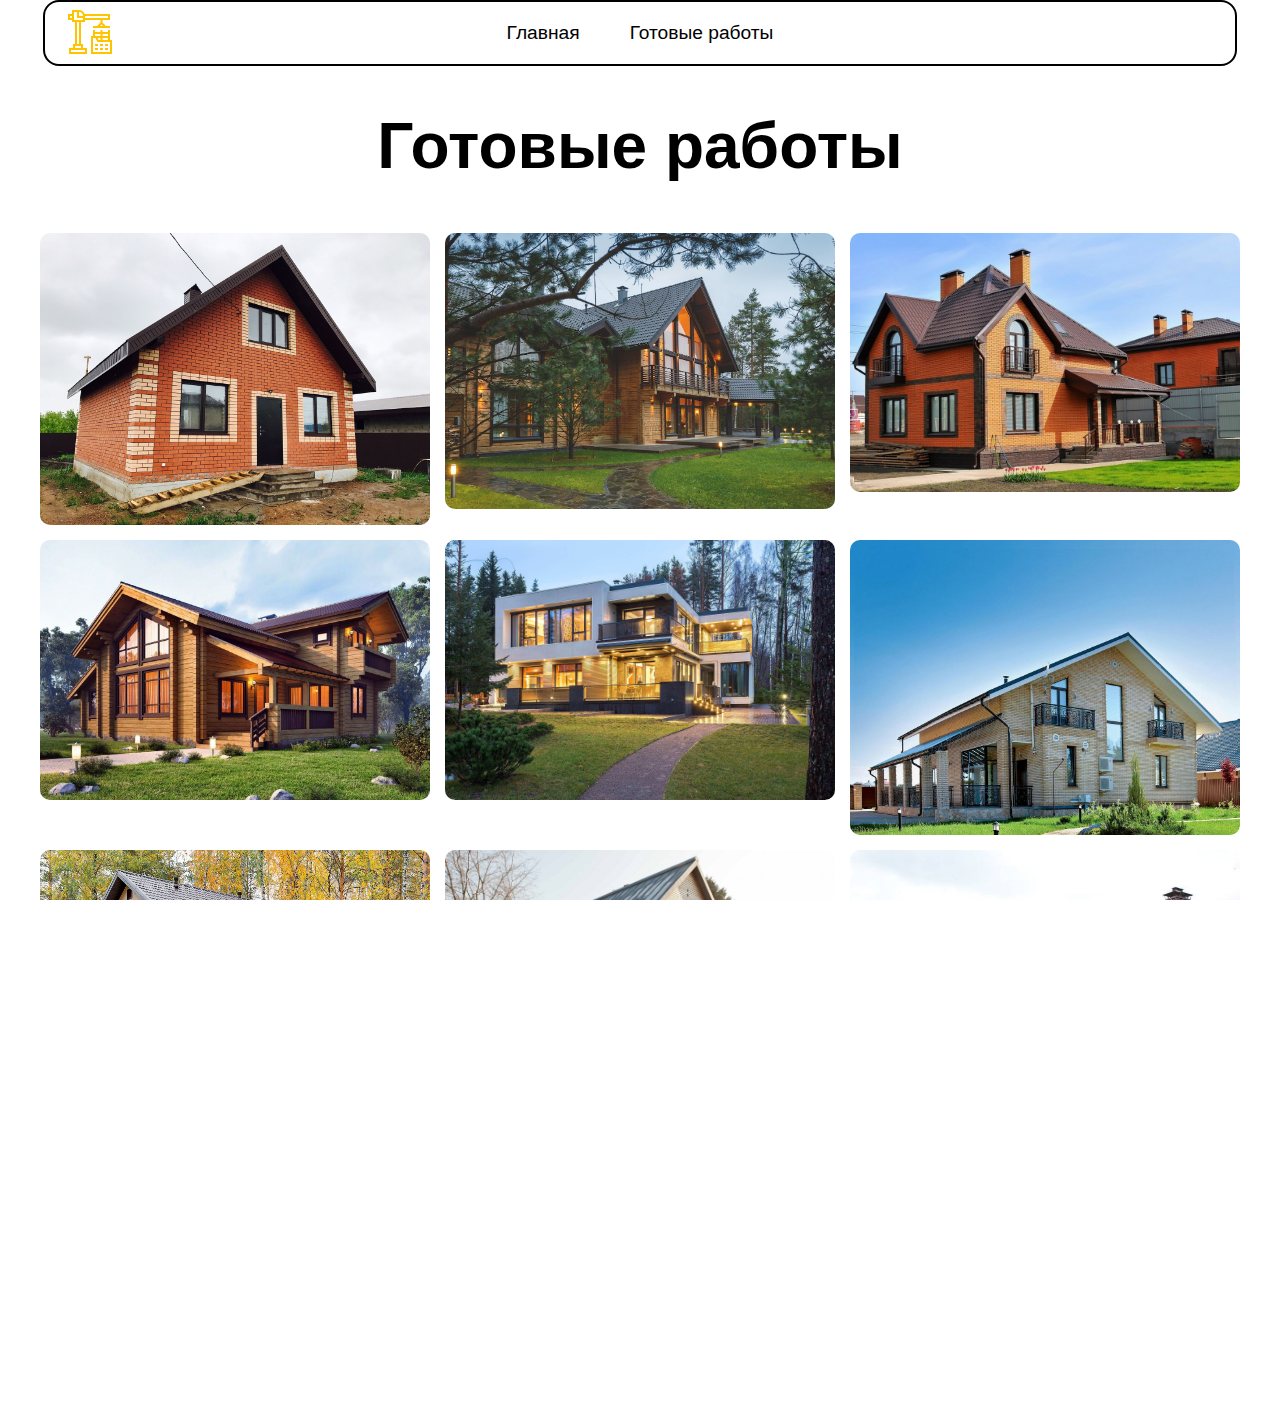
==== readywork.html @ 2d413f22 "Add files via upload" ====
<!DOCTYPE html>
<html lang="en">
<head>
    <meta
        name="description"
        content="Показываем выполненные работы"
    >
    <meta charset="UTF-8">
    <meta name="viewport" content="width=device-width, initial-scale=1.0">
    <title>Готовые работы</title>
    <link rel="stylesheet" href="style.css">
</head>
<body>
    <header class="sticky">
        <nav>
            <ul class="menu">
                <a class="logo" href="index.html"><img src="img/icons8-строительство-50.png" alt="Логотип"></a>
                <li><a href="index.html">Главная</a></li>
                <li><a href="readywork.html">Готовые работы</a></li>
            </ul>
        </nav>
    </header>
    
    <section class="gallerywork">
        <h1>Готовые работы</h1>
        <div class="gallery">
            <img src="img/1.jpg" alt="Фото 1">
            <img src="img/2.jpg" alt="Фото 2">
            <img src="img/3.jpg" alt="Фото 3">
            <img src="img/4.jpg" alt="Фото 4">
            <img src="img/5.jpg" alt="Фото 5">
            <img src="img/6.jpg" alt="Фото 6">
            <img src="img/7.jpg" alt="Фото 7">
            <img src="img/8.jpg" alt="Фото 8">
            <img src="img/9.jpg" alt="Фото 9">
            
        </div> 
    </section>

    <footer class="footerinf">
        <div class="footerme">
            <div class="footer-content">
                <div class="footermenu">
                    <ul class="footer-menu-li">
                        <li><a href="index.html">Главная</a></li>
                        <li><a href="readywork.html">Готовые работы</a></li>
                    </ul>
                </div>
                <div class="footerinformaiton">
                    <p>Адрес: г.Уфа, ул.Чернышевского 49/1</p>
                    <p>Номер телефона: +79013612242</p>
                    <p>Почта: raboti@gmail.com</p>
                </div>  
                <div class="mediafooter">
                    <p><a href="#"><img src="img\icons8-vk-50.png"alt="vk" ></a></p>
                    <p><a href="#"><img src="img\icons8-одноклассники-в-круге-50.png" alt="одноклассники"></a></p>
                    
                </div>
            </div>
        </div>
    </footer>

</body>
</html>
---- style.css ----
body, html {
    margin: 0;
    padding: 0;
    height: 100%;
    box-sizing: border-box;
    font-family: "Gotham Pro", sans-serif;
    overflow-x: hidden;
}

button {
    cursor: pointer;
}
.header {
    display: flex;
    align-items: center;
    padding: 20px 0;
    position: absolute;
    top: 0;
    width: 100%;
    z-index: 100;
    justify-content: center; 
}

.sticky {
    position: -webkit-sticky;
    position: sticky;
    top: 0;
}

nav {
    
    width: 100%;
    display: flex;
    justify-content: center; 
}

ul.menu {
    background-color: #fff;
    list-style: none;
    padding: 20px;
    margin: 0;
    display: flex;
    align-items: center;
    justify-content: center; 
    border: 2px solid rgb(0, 0, 0);
    border-radius: 1rem;
    max-width: 1150px; 
    width: 100%;
    position: relative;
}

ul.menu li {
    display: inline;
    margin: 0 15px;
}

ul.menu li a {
    padding: 10px;
    text-decoration: none;
    color: black;
    font-size: 1.2rem;
    transition: color 0.3s ease;
}

ul.menu li a:hover {
    color: lightgray;
}

ul.menu a img {
    width: 50px;
    height: 50px;
    display: inline-block;
}

ul.menu .logo {
    position: absolute;
    left: 20px; 
}


.mainphoto {
    background-image:url('img/fonstroit.jpg');
    background-size: cover;
    background-position: center;
    height: 100vh;
    display: flex;
    justify-content: right;
    
}

h1 {
    font-size: 5.0rem;
    margin-bottom: 20px;
    
}

.mainbutton {
    display: inline-block;
    padding: 15px 30px;
    background-color: white;
    color: black;
    text-decoration: none;
    font-size: 1.2rem;
    border-radius: 25px;
    transition: background-color 0.3s ease;
}

.mainbutton :hover {
    background-color: lightgray;
}

.overlay {
    
    padding: 100px 60px;
    text-align: left;
    color: white;
    max-width: 600px;
}

.advantages_pole {
    width: 100%;
    margin: 0;
    display: flex;
    justify-content: center;
    align-items: center;
}

.advantages {
    width: 100%;
    max-width: 1200px;
    margin: 0 auto;
    
}

.advantage_element h2 {
    text-align: center;
    font-size: 3rem;
    margin-bottom: 1rem;
}

.cards-container {
    display: grid;
    grid-template-columns: repeat(3, 1fr);
    justify-content: center;
    align-items: start;
}

.content-container {
    padding: 0px;
    border-radius: 8px;
    text-align: center;
}

.icon-advantage {
    height: 2rem;
    margin-bottom: 0.1rem;
}

.advantage_subtitle {
    font-size: 2rem;
    font-weight: bold;
    margin-bottom: 1rem;
}

.advantage_content {
    font-size: 1rem;
    color: #000;
    margin-bottom: 10px;
}

.advantage_content p {
    max-width: 250px;
    margin: 0 auto;
}


.read-work {
    width: 100%;
    margin: 50px 0;
    display: flex;
    justify-content: center;
    align-items: center;
}

.advantages-works {
    display: flex;
    flex-direction: row;
    padding: 20px;
    margin: 0 auto;
    max-width: 1200px;
}

.work-photo {
    
    flex: 1;
    max-width: 60%; 
}

.work-photo img {
    border-radius: 2rem;
    width: 100%;
    height: auto;
}

.description-work {
    padding-left: 20px; 
    
}

.work-button {
    display: inline-block;
    padding: 10px 20px;
    background-color: #000;
    color: #fff;
    text-decoration: none;
    margin-top: 20px;
    border-radius: 0.4rem;
    border: none;
    width: 10rem;
    
}


.description {
    max-width: 30rem;
    font-size: 1rem;
   
}

.title-description {
    text-align: center;
    font-size: 3rem;
}

.name {
    width: 20rem;
    height: 3rem;
    border-radius: 0.3rem;
    border: none;
    font-size: 1rem;
    padding-left: 10px;
    
}


.contact {
    margin: 3rem 5rem;
    justify-content: center ;

}

.contact label{
    font-size: 1.0rem;
}

.labelname {
    display: block;
}

.phoneguest {
    margin: 10px 0;
}
.nameguest{
    display: block;
}


.textform {
    padding: 10px 0 0 5rem;
    
    line-height: 0.5rem;
  
}
.form {
    margin: 5rem 0;
    
}


.contactguest {
    background-color: #FFC107;
    border-radius: 2rem;
    height: 50vh;
    max-width: 1200px; 
    align-items: center;
    width: 100%;
    display: block;
    justify-content: left;
    align-items: center;    
    
}

.button-form-send{
    width: 20rem;
    height: 3rem;
    border-radius: 0.3rem;
    border: none;
    margin: 0 0 0 1rem;
    cursor: pointer;
}

.button-form-send:hover {
    border: 1px solid #000000;
    
}

.text-form {
    font-size: 3rem;
}
.text-form-mini {
    font-size: 1.3rem;
}

.footerinf {
    height: 25vh;
    width: 100%;
    
   
}

.footerme {
    
    width: 100%;
    max-width: 1190px; 
    margin: 0 auto;
    padding: 0 10px;
    border: 2px solid black;
    border-radius: 1.5rem;
}

.footer-content {
    display: flex;
    flex-direction: row;
    justify-content: space-between; 
    align-items: center;
    font-size: 1.2rem;
}


.footermenu li {
    list-style: none;
    padding: 10px;
}


.footermenu a {
    text-decoration: none;
    color: black;
    font-size: 1.2rem;
    transition: color 0.3s ease;
}


.footer-menu-li a:hover {
    color: lightgray;
};

.footerinformaiton {
    font-size: 10rem;
}

.mediafooter a{
    cursor: pointer;
}





.gallerywork h1 {
    text-align: center;
    font-size: 4rem;
}
.gallery {
    display: grid;
    grid-template-columns: repeat(auto-fit, minmax(300px, 1fr)); /* Сетка: 1-4 колонки */
    grid-gap: 15px;
    max-width: 1200px; 
    margin: 50px auto; 
    padding: 0 15px;
}

.gallery img {
    width: 100%;
    height: auto;
    border-radius: 10px; 
    transition: transform 0.3s ease; 
}

.gallery img:hover {
    transform: scale(1.05); 
}
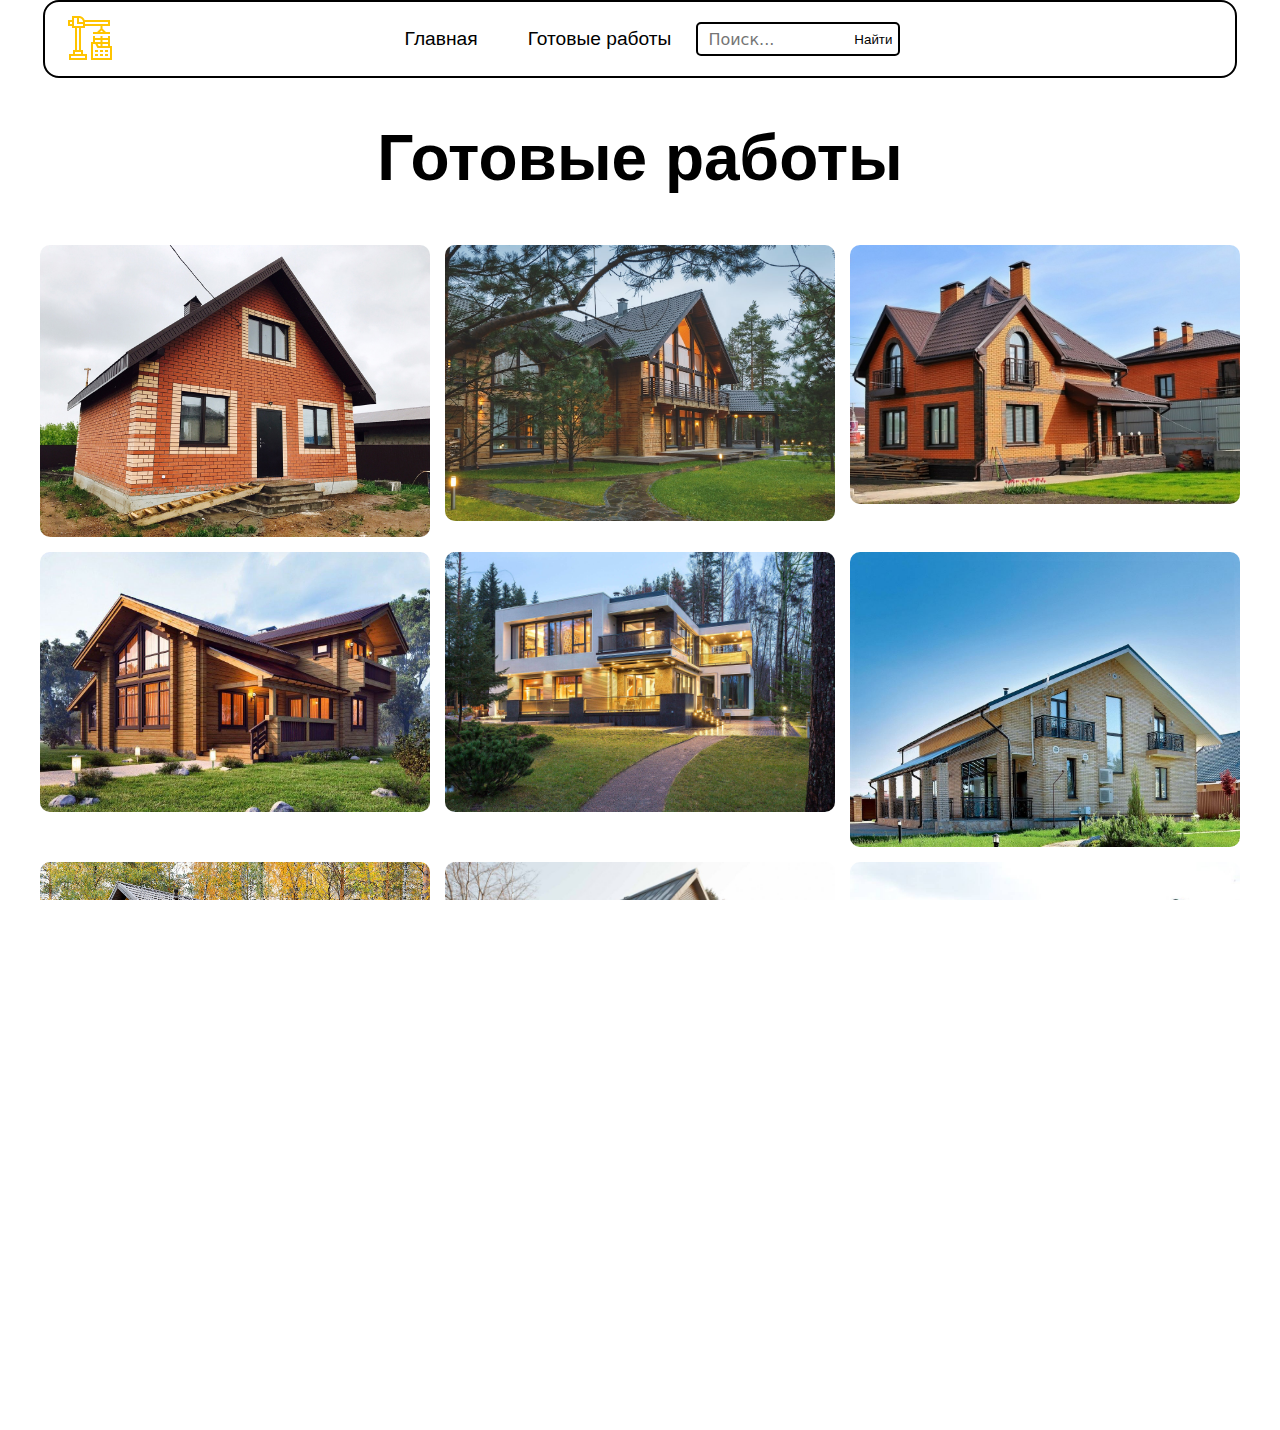
==== commit 0a77b35e: "Add files via upload" ====
--- a/readywork.html
+++ b/readywork.html
@@ -17,6 +17,11 @@
                 <a class="logo" href="index.html"><img src="img/icons8-строительство-50.png" alt="Логотип"></a>
                 <li><a href="index.html">Главная</a></li>
                 <li><a href="readywork.html">Готовые работы</a></li>
+                <form id="form-search" role="search">
+                    <input type="search" id="query" name="q"
+                     placeholder="Поиск...">
+                    <button class="button-search">Найти</button>
+                  </form>
             </ul>
         </nav>
     </header>
--- a/style.css
+++ b/style.css
@@ -10,6 +10,7 @@
 button {
     cursor: pointer;
 }
+
 .header {
     display: flex;
     align-items: center;
@@ -27,6 +28,40 @@
     top: 0;
 }
 
+#form-search  {
+    border: 2px solid black;
+    width: 200px;
+    height: 30px;
+    border-radius: 5px;
+    display: flex;
+    flex-direction: row;
+    align-items: center;
+}
+
+#query {
+    all: unset;
+    font: 16px system-ui;
+    color: #000000;
+    height: 100%;
+    width: 100%;
+    padding: 6px 10px;
+}
+
+.button-search {
+    background-color: #fff;
+    border: none;
+}
+
+
+.form-search {
+    background-color: #4654e1;
+    width: 300px;
+    height: 44px;
+    border-radius: 5px;
+    display: flex;
+    flex-direction: row;
+    align-items: center;
+  }
 nav {
     
     width: 100%;
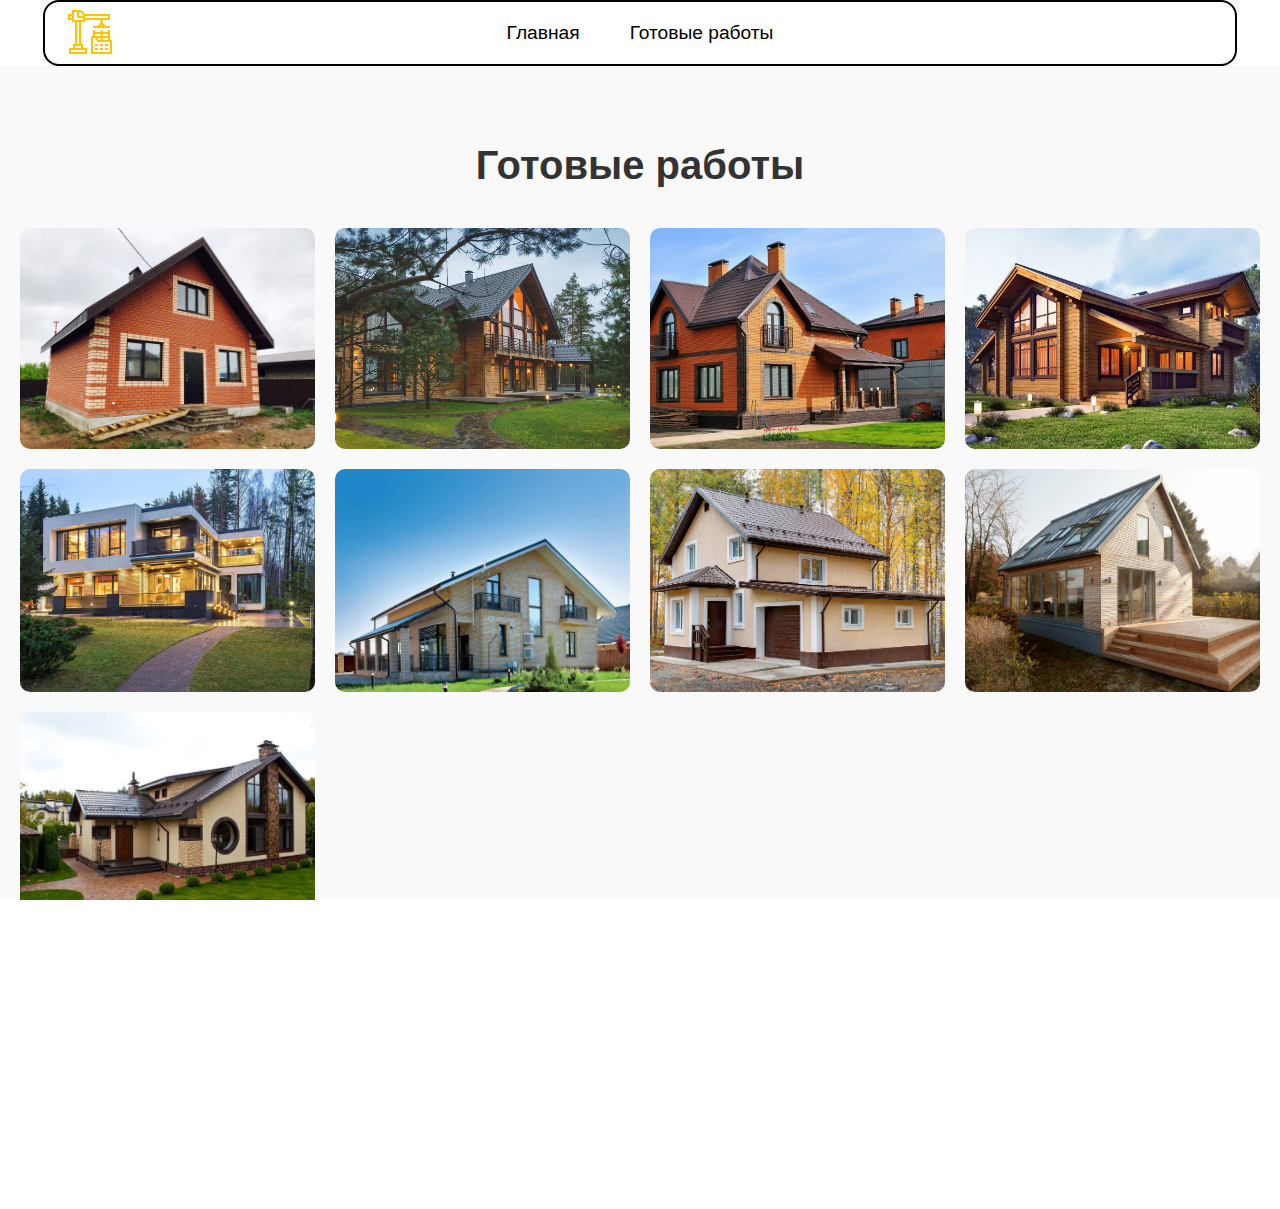
==== commit 15bf5a71: "Update readywork.html" ====
--- a/readywork.html
+++ b/readywork.html
@@ -17,11 +17,7 @@
                 <a class="logo" href="index.html"><img src="img/icons8-строительство-50.png" alt="Логотип"></a>
                 <li><a href="index.html">Главная</a></li>
                 <li><a href="readywork.html">Готовые работы</a></li>
-                <form id="form-search" role="search">
-                    <input type="search" id="query" name="q"
-                     placeholder="Поиск...">
-                    <button class="button-search">Найти</button>
-                  </form>
+        
             </ul>
         </nav>
     </header>
@@ -66,4 +62,4 @@
     </footer>
 
 </body>
-</html>+</html>
--- a/style.css
+++ b/style.css
@@ -19,7 +19,7 @@
     top: 0;
     width: 100%;
     z-index: 100;
-    justify-content: center; 
+    justify-content: center;
 }
 
 .sticky {
@@ -28,13 +28,12 @@
     top: 0;
 }
 
-#form-search  {
+#form-search {
     border: 2px solid black;
     width: 200px;
     height: 30px;
     border-radius: 5px;
     display: flex;
-    flex-direction: row;
     align-items: center;
 }
 
@@ -52,21 +51,10 @@
     border: none;
 }
 
-
-.form-search {
-    background-color: #4654e1;
-    width: 300px;
-    height: 44px;
-    border-radius: 5px;
-    display: flex;
-    flex-direction: row;
-    align-items: center;
-  }
 nav {
-    
-    width: 100%;
-    display: flex;
-    justify-content: center; 
+    width: 100%;
+    display: flex;
+    justify-content: center;
 }
 
 ul.menu {
@@ -76,10 +64,10 @@
     margin: 0;
     display: flex;
     align-items: center;
-    justify-content: center; 
+    justify-content: center;
     border: 2px solid rgb(0, 0, 0);
     border-radius: 1rem;
-    max-width: 1150px; 
+    max-width: 1150px;
     width: 100%;
     position: relative;
 }
@@ -109,24 +97,24 @@
 
 ul.menu .logo {
     position: absolute;
-    left: 20px; 
-}
-
+    left: 20px;
+}
 
 .mainphoto {
-    background-image:url('img/fonstroit.jpg');
+    background-image: url('img/fonstroit.jpg'); 
     background-size: cover;
-    background-position: center;
-    height: 100vh;
+    background-position: center; 
+    background-repeat: no-repeat; 
+    height: 100vh; 
     display: flex;
     justify-content: right;
-    
-}
+    background-attachment: fixed
+}
+
 
 h1 {
-    font-size: 5.0rem;
+    font-size: 4rem;
     margin-bottom: 20px;
-    
 }
 
 .mainbutton {
@@ -140,12 +128,11 @@
     transition: background-color 0.3s ease;
 }
 
-.mainbutton :hover {
+.mainbutton:hover {
     background-color: lightgray;
 }
 
 .overlay {
-    
     padding: 100px 60px;
     text-align: left;
     color: white;
@@ -164,7 +151,6 @@
     width: 100%;
     max-width: 1200px;
     margin: 0 auto;
-    
 }
 
 .advantage_element h2 {
@@ -178,6 +164,7 @@
     grid-template-columns: repeat(3, 1fr);
     justify-content: center;
     align-items: start;
+    gap: 20px;
 }
 
 .content-container {
@@ -226,9 +213,8 @@
 }
 
 .work-photo {
-    
     flex: 1;
-    max-width: 60%; 
+    max-width: 60%;
 }
 
 .work-photo img {
@@ -238,8 +224,7 @@
 }
 
 .description-work {
-    padding-left: 20px; 
-    
+    padding-left: 20px;
 }
 
 .work-button {
@@ -252,14 +237,11 @@
     border-radius: 0.4rem;
     border: none;
     width: 10rem;
-    
-}
-
+}
 
 .description {
     max-width: 30rem;
     font-size: 1rem;
-   
 }
 
 .title-description {
@@ -274,17 +256,14 @@
     border: none;
     font-size: 1rem;
     padding-left: 10px;
-    
-}
-
+}
 
 .contact {
     margin: 3rem 5rem;
-    justify-content: center ;
-
-}
-
-.contact label{
+    justify-content: center;
+}
+
+.contact label {
     font-size: 1.0rem;
 }
 
@@ -295,53 +274,49 @@
 .phoneguest {
     margin: 10px 0;
 }
-.nameguest{
+
+.nameguest {
     display: block;
 }
-
 
 .textform {
     padding: 10px 0 0 5rem;
-    
-    line-height: 0.5rem;
-  
-}
+    line-height: 1.5rem;
+}
+
 .form {
     margin: 5rem 0;
-    
-}
-
+}
 
 .contactguest {
     background-color: #FFC107;
     border-radius: 2rem;
     height: 50vh;
-    max-width: 1200px; 
+    max-width: 1200px;
     align-items: center;
     width: 100%;
     display: block;
     justify-content: left;
-    align-items: center;    
-    
-}
-
-.button-form-send{
+    align-items: center;
+}
+
+.button-form-send {
     width: 20rem;
     height: 3rem;
     border-radius: 0.3rem;
     border: none;
-    margin: 0 0 0 1rem;
+    margin: 1rem 0;
     cursor: pointer;
 }
 
 .button-form-send:hover {
     border: 1px solid #000000;
-    
 }
 
 .text-form {
-    font-size: 3rem;
-}
+    font-size: 2.3rem;
+}
+
 .text-form-mini {
     font-size: 1.3rem;
 }
@@ -349,16 +324,13 @@
 .footerinf {
     height: 25vh;
     width: 100%;
-    
-   
 }
 
 .footerme {
-    
-    width: 100%;
-    max-width: 1190px; 
+    width: 100%;
+    max-width: 1190px;
     margin: 0 auto;
-    padding: 0 10px;
+    padding: 0px;
     border: 2px solid black;
     border-radius: 1.5rem;
 }
@@ -366,17 +338,20 @@
 .footer-content {
     display: flex;
     flex-direction: row;
-    justify-content: space-between; 
+    justify-content: space-between;
     align-items: center;
     font-size: 1.2rem;
 }
-
 
 .footermenu li {
     list-style: none;
     padding: 10px;
 }
 
+.footerinformaiton p {
+    font-size: 1.2rem;
+
+}
 
 .footermenu a {
     text-decoration: none;
@@ -385,43 +360,177 @@
     transition: color 0.3s ease;
 }
 
-
 .footer-menu-li a:hover {
     color: lightgray;
-};
+}
 
 .footerinformaiton {
     font-size: 10rem;
 }
 
-.mediafooter a{
+.mediafooter p{
+    margin: 0.2rem;
+}
+
+.mediafooter a {
     cursor: pointer;
 }
 
-
-
-
+.gallerywork {
+    padding: 50px 0;
+    background-color: #f9f9f9;
+}
 
 .gallerywork h1 {
     text-align: center;
-    font-size: 4rem;
-}
+    font-size: 2.5rem;
+    margin-bottom: 40px;
+    color: #333;
+}
+
 .gallery {
     display: grid;
-    grid-template-columns: repeat(auto-fit, minmax(300px, 1fr)); /* Сетка: 1-4 колонки */
-    grid-gap: 15px;
-    max-width: 1200px; 
-    margin: 50px auto; 
-    padding: 0 15px;
+    grid-template-columns: repeat(auto-fit, minmax(250px, 1fr));
+    gap: 20px;
+    padding: 0 20px;
+    justify-items: center;
 }
 
 .gallery img {
     width: 100%;
-    height: auto;
-    border-radius: 10px; 
-    transition: transform 0.3s ease; 
+    height: 100%;
+    object-fit: cover;
+    border-radius: 10px;
+    transition: transform 0.3s ease, box-shadow 0.3s ease;
 }
 
 .gallery img:hover {
-    transform: scale(1.05); 
-}
+    transform: scale(1.05);
+    box-shadow: 0 10px 15px rgba(0, 0, 0, 0.1);
+}
+
+@media (max-width: 430px) {
+    h1 {
+        font-size: 3rem;
+        line-height: 1.2;
+    }
+    .logo {
+        display: none;
+    }
+
+    .mainbutton {
+        padding: 10px 20px;
+        font-size: 2rem;
+    }
+
+    .mainphoto {
+        background-size: cover;
+        background-position: center;
+        height: 100vh;
+    }
+
+    .overlay {
+        padding: 50px 30px;
+        max-width: 100%;
+    }
+
+
+    .advantage_element h2 {
+        font-size: 2rem;
+    }
+
+    .advantage_subtitle {
+        font-size: 1.5rem;
+    }
+
+    .advantage_content {
+        font-size: 0.9rem;
+    }
+
+    .cards-container {
+        grid-template-columns: 1fr; 
+        gap: 15px; 
+    }
+
+    .icon-advantage {
+        height: 1.5rem;
+        margin-bottom: 0.5rem;
+    }
+
+    .advantage_content p {
+        max-width: 100%; 
+    }
+
+    .content-container {
+        padding: 20px;
+    }
+
+    .work-photo {
+        max-width: 100%;
+        height: auto;
+    }
+
+    .description-work,
+    .description {
+        padding-left: 0;
+        margin-top: 10px;
+        font-size: 1rem;
+        line-height: 1.5;
+    }
+
+    .footer-content {
+        flex-direction: column;
+        align-items: center;
+        font-size: 0.9rem;
+    }
+
+    .footerinformaiton p {
+        font-size: 1rem;
+        text-align: center;
+    }
+
+    .mediafooter p {
+        font-size: 0.8rem;
+        margin: 5px 0;
+    }
+
+     .gallery {
+        grid-template-columns: repeat(auto-fit, minmax(150px, 1fr));
+        gap: 10px;
+    }
+
+    .gallerywork h1 {
+        font-size: 2rem;
+    }
+
+    .name, .button-form-send {
+        width: 100%; 
+        height: 2.2rem;
+    }
+
+    .textform {
+        padding: 10px 0;
+    }
+
+    .contact {
+        margin: 1rem;
+    }
+
+    .text-form {
+        font-size: 1.5rem;
+        text-align: center;
+    }
+
+    .text-form-mini {
+        font-size: 1rem;
+        text-align: center;
+    }
+
+    .contactguest {
+        
+        border-radius: 1rem;
+    }
+
+}
+    
+    
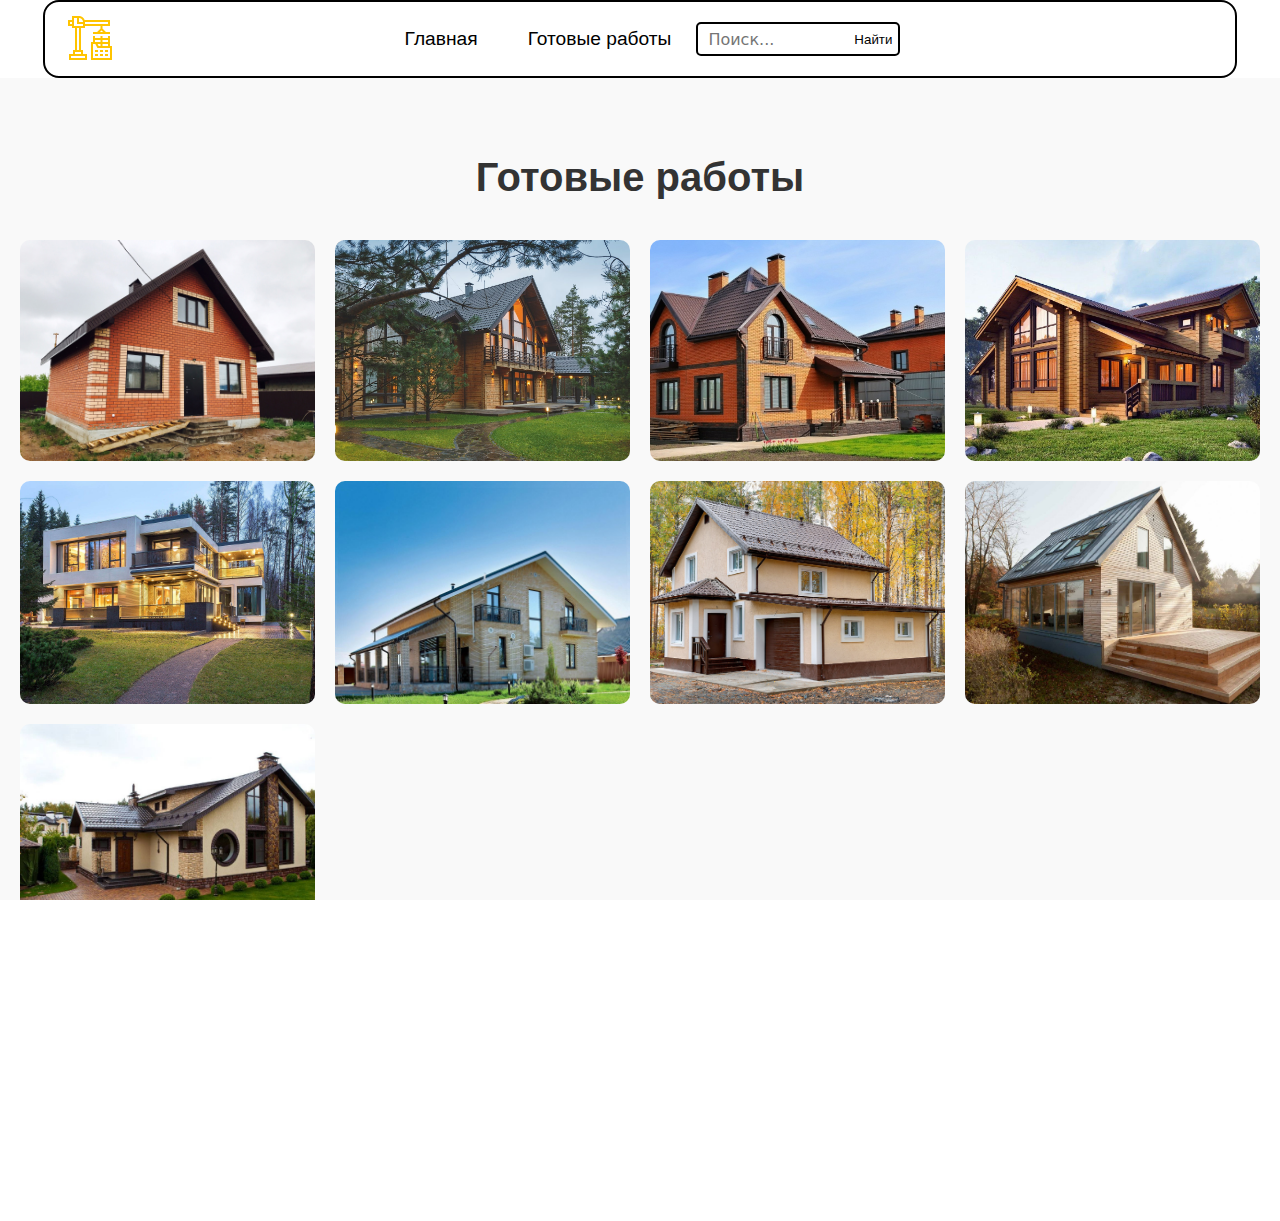
==== commit 0dd24764: "Update readywork.html" ====
--- a/readywork.html
+++ b/readywork.html
@@ -17,7 +17,11 @@
                 <a class="logo" href="index.html"><img src="img/icons8-строительство-50.png" alt="Логотип"></a>
                 <li><a href="index.html">Главная</a></li>
                 <li><a href="readywork.html">Готовые работы</a></li>
-        
+                <form id="form-search" role="search">
+                    <input type="search" id="query" name="q"
+                     placeholder="Поиск...">
+                    <button class="button-search">Найти</button>
+                  </form>
             </ul>
         </nav>
     </header>
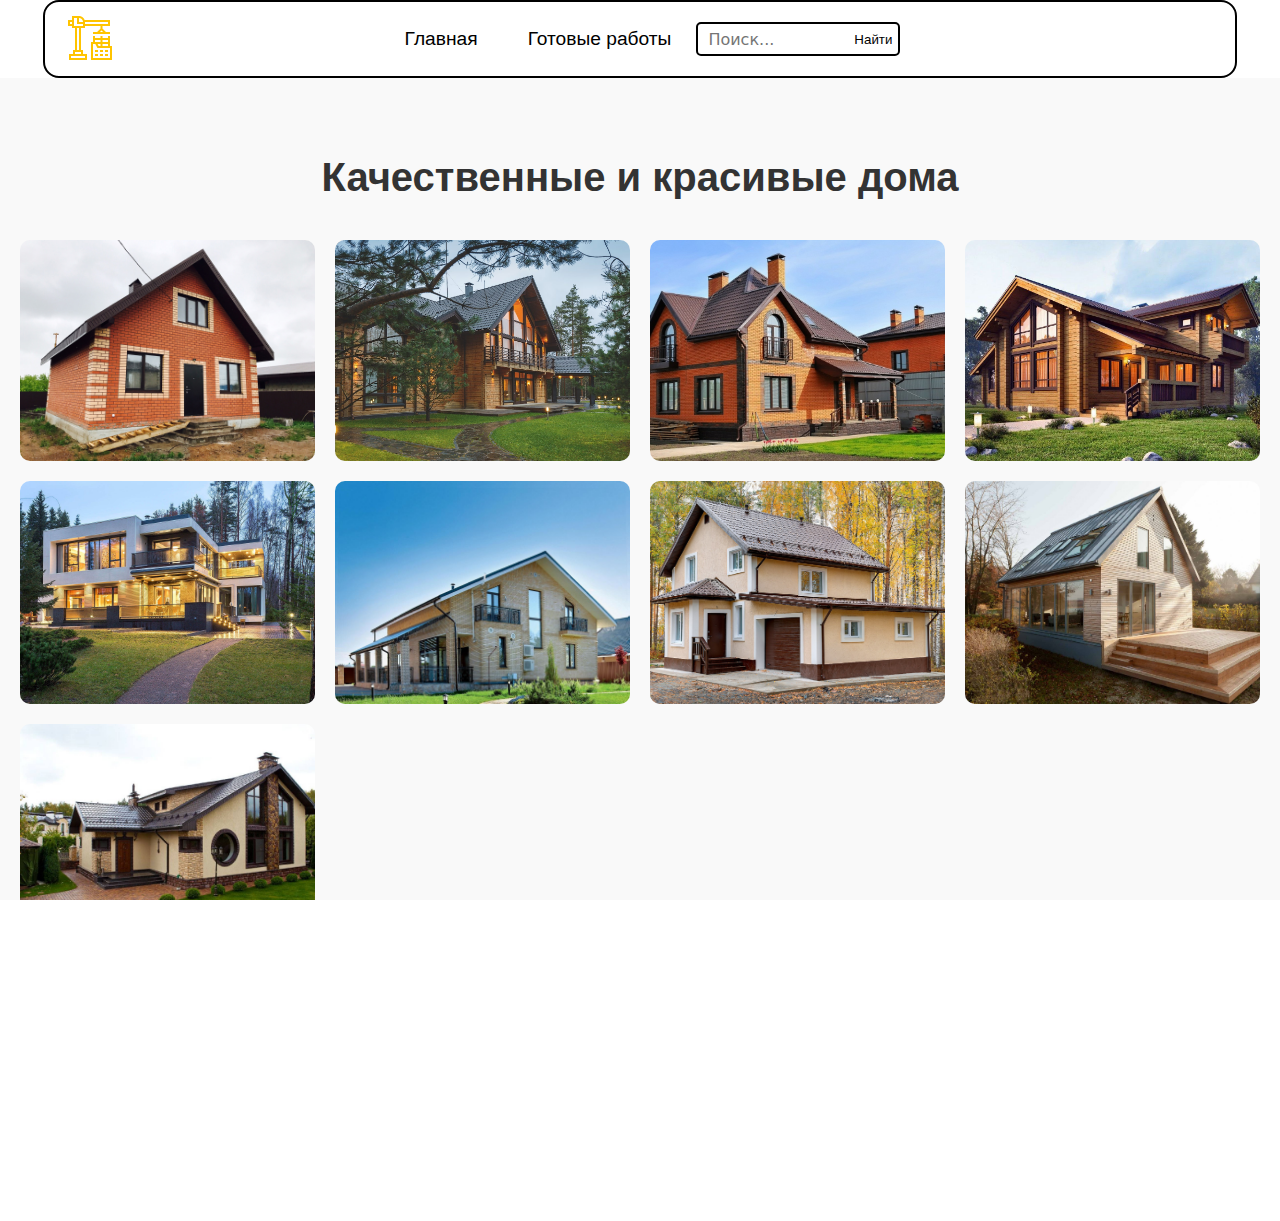
==== commit 049cad30: "Update readywork.html" ====
--- a/readywork.html
+++ b/readywork.html
@@ -3,11 +3,11 @@
 <head>
     <meta
         name="description"
-        content="Показываем выполненные работы"
+        content="Наши дома не только качественные, но и с уникальным дизайном!"
     >
     <meta charset="UTF-8">
     <meta name="viewport" content="width=device-width, initial-scale=1.0">
-    <title>Готовые работы</title>
+    <title>Наши богоподобные дома!</title>
     <link rel="stylesheet" href="style.css">
 </head>
 <body>
@@ -27,17 +27,17 @@
     </header>
     
     <section class="gallerywork">
-        <h1>Готовые работы</h1>
+        <h1>Качественные и красивые дома</h1>
         <div class="gallery">
-            <img src="img/1.jpg" alt="Фото 1">
-            <img src="img/2.jpg" alt="Фото 2">
-            <img src="img/3.jpg" alt="Фото 3">
-            <img src="img/4.jpg" alt="Фото 4">
-            <img src="img/5.jpg" alt="Фото 5">
-            <img src="img/6.jpg" alt="Фото 6">
-            <img src="img/7.jpg" alt="Фото 7">
-            <img src="img/8.jpg" alt="Фото 8">
-            <img src="img/9.jpg" alt="Фото 9">
+            <img src="img/1.jpg" alt="Качественный дом">
+            <img src="img/2.jpg" alt="Красивый дом">
+            <img src="img/3.jpg" alt="Дом для большой семьи">
+            <img src="img/4.jpg" alt="Крепкий дом">
+            <img src="img/5.jpg" alt="Надежный дом">
+            <img src="img/6.jpg" alt="Дом из качественных материалов">
+            <img src="img/7.jpg" alt="Дом из дорогих материалов">
+            <img src="img/8.jpg" alt="Дом мечты">
+            <img src="img/9.jpg" alt="Дом для двоих">
             
         </div> 
     </section>
